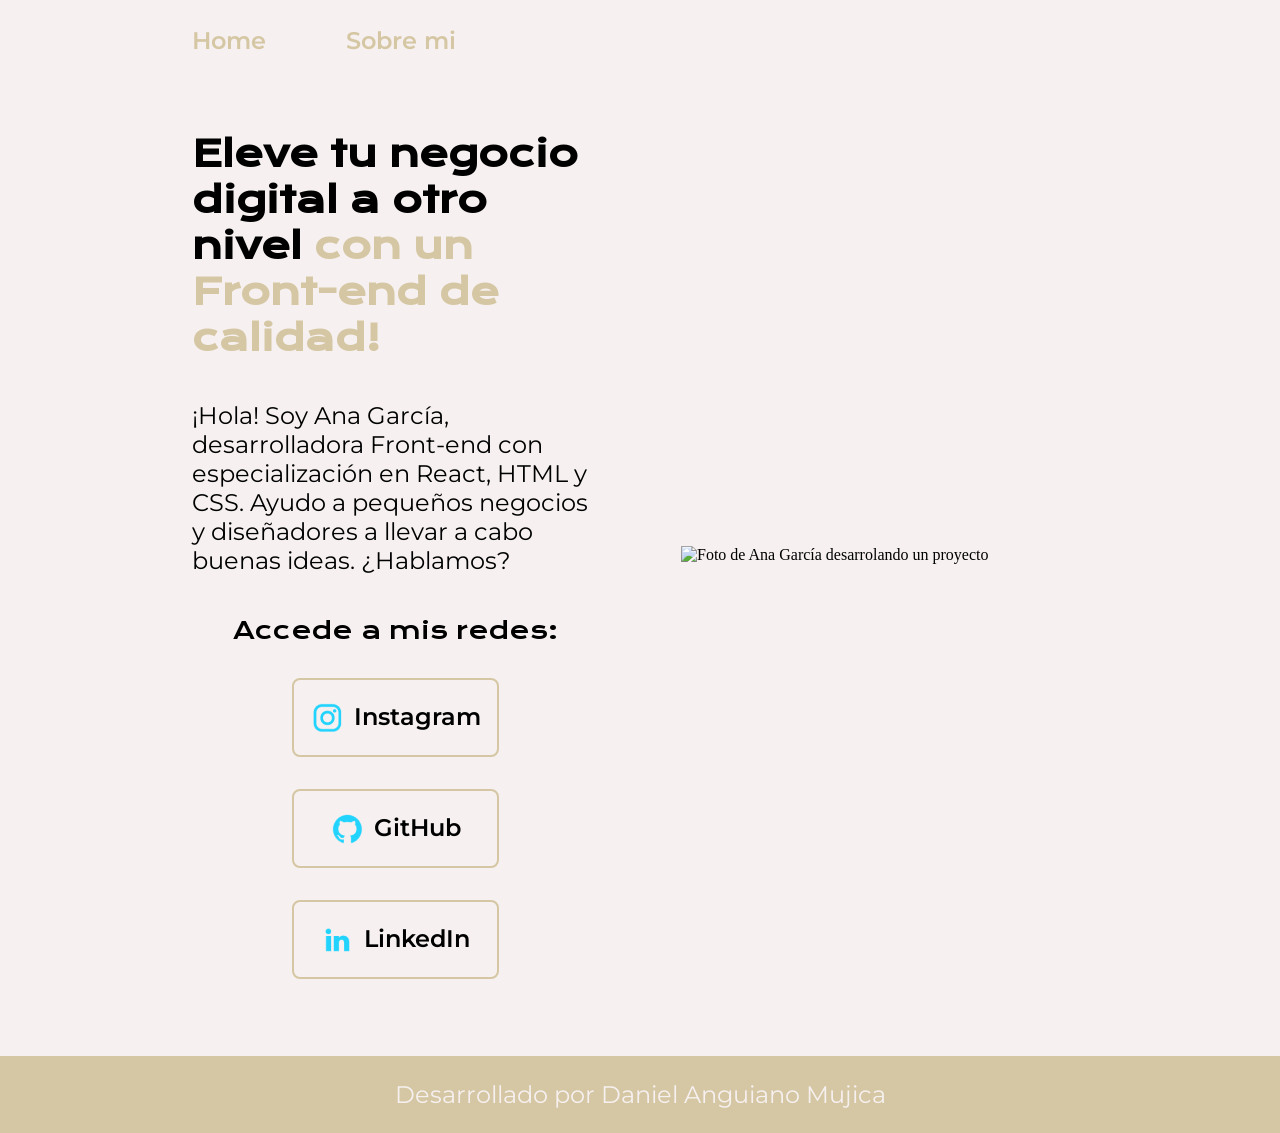
==== index.html @ 5cc5e41d "creando el proyecto con base a Alura" ====
<!DOCTYPE html>
<html lang="es-mx">
<head>
    <meta charset="UTF-8"> 
    <meta http-equiv="X-UA-Compatible" content="IE=edge">
    <meta name="viewport" content="width=device-width, initial-scale=1.0">
    <title>Portafolio</title>
    <link rel="stylesheet" href="./styles/style.css">

</head>
<body>
    <header class="header">
        <nav class="hader__menu">
            <a class="header__menu__link" href="index.html">Home</a>
            <a class="header__menu__link" href="about.html">Sobre mi</a>
        </nav>
    </header>
    <main class="presentacion">
        <section class="presentacion__contenido">
            <h1 class="presentacion__contenido__titulo">
                Eleve tu negocio digital a otro nivel 
                <strong class="titulo-destaque">con un Front-end de calidad!
                </strong></h1>
                <p class="presentacion__contenido__texto">¡Hola! Soy Ana García, desarrolladora Front-end con
                    especialización en React, HTML y CSS. Ayudo a pequeños
                    negocios y diseñadores a llevar a cabo buenas ideas.
                    ¿Hablamos?

                </p>
                <div class="presentacion__enlaces">
                    <h2 class="presentacion__enlaces__subtitulo">Accede a mis redes:</h2>
                    <a class="presentacion__enlaces__link" href="https://instagram.com/"><img src="./assets/instagram.png">Instagram</a>
                    <a class="presentacion__enlaces__link" href="https://github.com/"><img src="./assets/github.png">GitHub</a>
                    <a class="presentacion__enlaces__link" href="https://linkedin.com/"><img src="./assets/linkedin.png">LinkedIn</a>
                </div>
               
        </section>
            <img class="presentacion__imagen"  src="./assets/Imagem.png" alt="Foto de Ana García desarrolando un proyecto">
    </main>
    <footer class="footer">
        <p>Desarrollado por Daniel Anguiano Mujica</p>
    </footer>
</body>
</html>
---- styles/style.css ----
@import url('https://fonts.googleapis.com/css2?family=Krona+One&family=Montserrat:wght@400;600&display=swap');

:root{
    --color--primario:#F6F0F0;
    --color--secundario:#000000;
    --color--terciario:#D5C7A3;
    --color--hover:#BDB395;
    --fuente--montserrat: 'montserrat', sans serif;
    --fuente--krona: 'krona one', sans serif;
}
* {
    padding: 0;
    margin:0;
}

body{
    
    box-sizing: border-box;
    background-color: var(--color--primario);
    color: var(--color--secundario);
}
.header{
padding: 2% 0% 0% 15%;
}
.hader__menu{
display: flex;
gap: 80px;

}
.header__menu__link{
    font-family:var(--fuente--montserrat);
    font-size: 1.5rem;
    font-weight: 600;
    color: var(--color--terciario);
    text-decoration: none;
}


.presentacion {
    padding: 6% 15%;
    display: flex;
    align-items: center;
    justify-content: space-between;
    gap: 82px;
}

.presentacion__contenido{
    width: 50%;
    display: flex;
    flex-direction: column;
    gap: 40px;
}

.presentacion__contenido__titulo{
    font-size: 2.25rem;
    font-family: var(--fuente--krona);
}

.titulo-destaque {
    color: var(--color--terciario) ;
}


.presentacion__contenido__texto{
    font-size: 1.5rem;
    font-family: var(--fuente--montserrat);
}

.presentacion__enlaces{
    display: flex;
    justify-content: space-between;
    flex-direction: column;
    align-items: center;
    gap: 32px;
}

.presentacion__enlaces__subtitulo{
    font-family: var(--fuente--krona);
    font-size: 1.5rem;
    font-weight: 400;


}
.presentacion__enlaces__link{

    width: 50%;
    text-align: center;
    border-radius: 8px;
    font-size: 1.5rem;
    font-weight: 600;
    padding: 21.5px 0;
    text-decoration: none;
    color:var(--color--secundario);
    font-family: var(--fuente--montserrat);
    border: 2px solid var(--color--terciario);
    display: flex;
    justify-content: center;
    gap: 10px;
}
.presentacion__enlaces__link:hover{
    background-color:var(--color--hover);
}
.footer{
    background-color: var(--color--terciario);
    padding: 24px;
    color: var(--color--primario);
    text-align: center;
    font-family:var(--fuente--montserrat);
    font-size: 1.5rem;
    font-weight: 400;
}

.presentacion__imagen{
    width: 50%;
}
@media(max-width: 1200px){
    .header{
        padding: 10%;
    }
    .hader__menu{
        justify-content: center;
    }
 .presentacion{
    flex-direction: column-reverse;
    padding: 5%;

 }
 .presentacion__contenido{
    width: auto;
 }
}
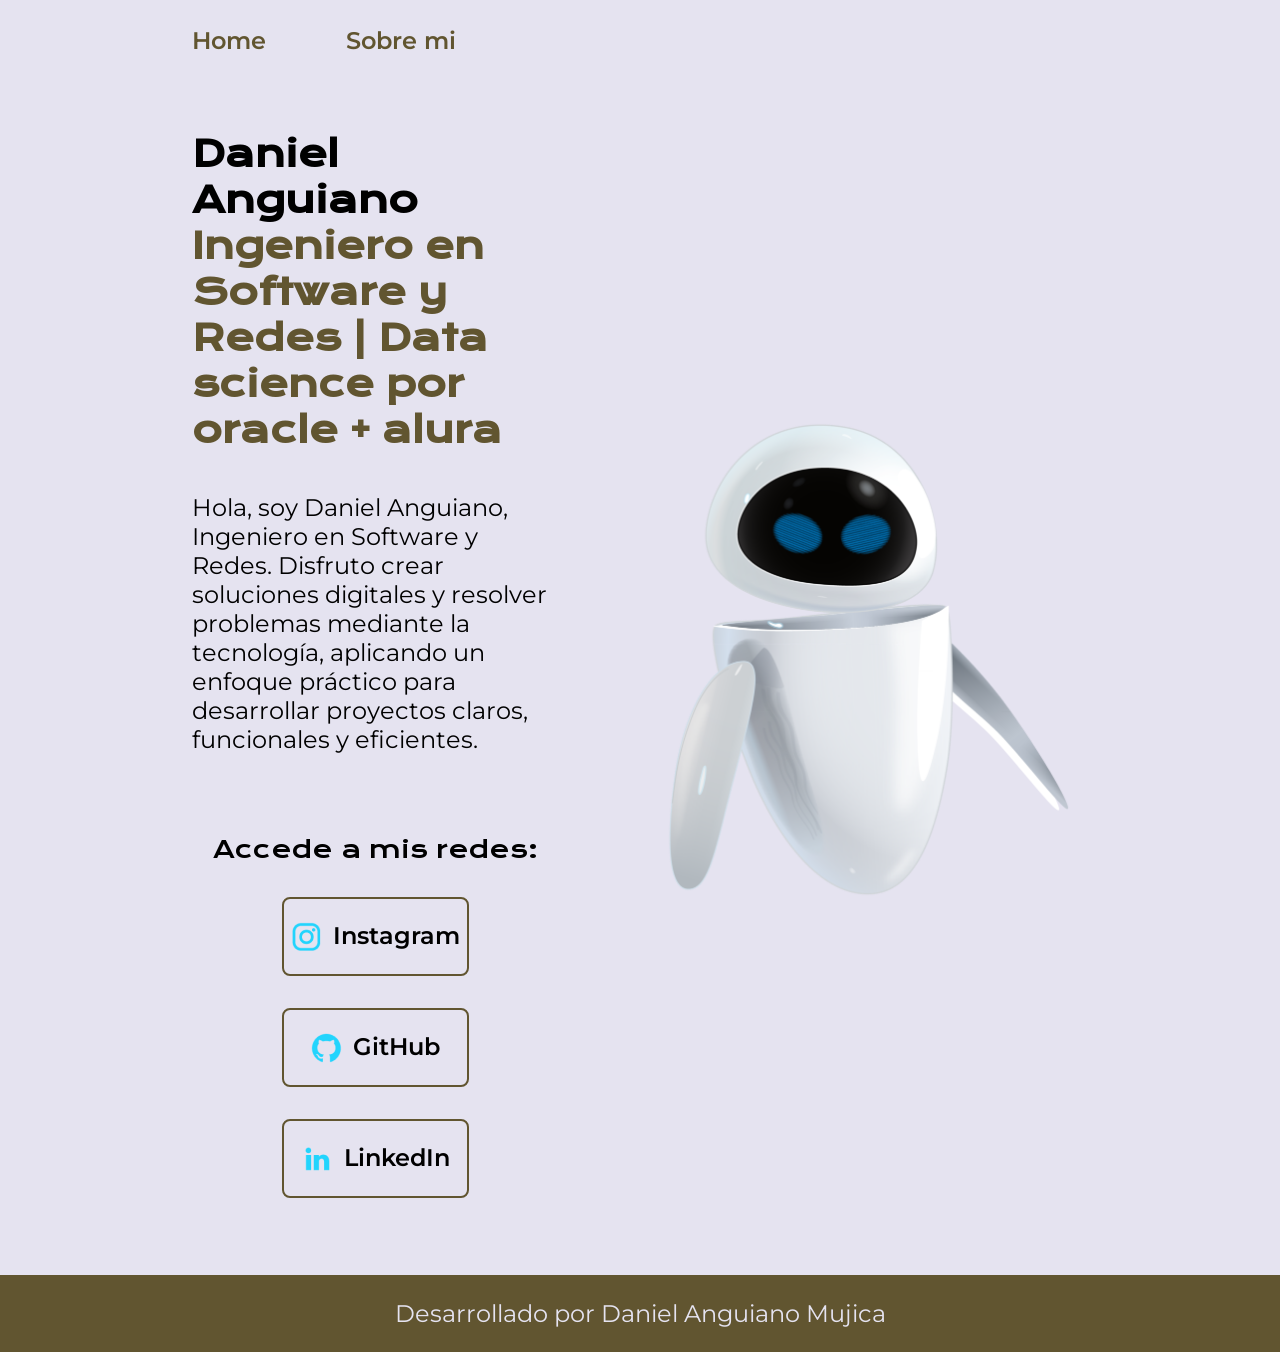
==== commit ddea1226: "actualizacion de plantilla y contenido a personalizar con mi marca personal." ====
--- a/index.html
+++ b/index.html
@@ -18,24 +18,22 @@
     <main class="presentacion">
         <section class="presentacion__contenido">
             <h1 class="presentacion__contenido__titulo">
-                Eleve tu negocio digital a otro nivel 
-                <strong class="titulo-destaque">con un Front-end de calidad!
+               Daniel Anguiano 
+                <strong class="titulo-destaque"> Ingeniero en Software y Redes | Data science por oracle + alura
                 </strong></h1>
-                <p class="presentacion__contenido__texto">¡Hola! Soy Ana García, desarrolladora Front-end con
-                    especialización en React, HTML y CSS. Ayudo a pequeños
-                    negocios y diseñadores a llevar a cabo buenas ideas.
-                    ¿Hablamos?
+                <p class="presentacion__contenido__texto">Hola, soy Daniel Anguiano, Ingeniero en Software y Redes. Disfruto crear soluciones digitales y resolver problemas mediante la tecnología, aplicando un enfoque práctico para desarrollar proyectos claros, funcionales y eficientes.
+</p>
 
                 </p>
                 <div class="presentacion__enlaces">
                     <h2 class="presentacion__enlaces__subtitulo">Accede a mis redes:</h2>
                     <a class="presentacion__enlaces__link" href="https://instagram.com/"><img src="./assets/instagram.png">Instagram</a>
-                    <a class="presentacion__enlaces__link" href="https://github.com/"><img src="./assets/github.png">GitHub</a>
-                    <a class="presentacion__enlaces__link" href="https://linkedin.com/"><img src="./assets/linkedin.png">LinkedIn</a>
+                    <a class="presentacion__enlaces__link" href="https://github.com/dan5818/"><img src="./assets/github.png">GitHub</a>
+                    <a class="presentacion__enlaces__link" href="https://linkedin.com/in/danguiano/"><img src="./assets/linkedin.png">LinkedIn</a>
                 </div>
                
         </section>
-            <img class="presentacion__imagen"  src="./assets/Imagem.png" alt="Foto de Ana García desarrolando un proyecto">
+            <img class="presentacion__imagen"  src="./assets/robot.png" alt="Foto de Daniel Anguiano">
     </main>
     <footer class="footer">
         <p>Desarrollado por Daniel Anguiano Mujica</p>
--- a/styles/style.css
+++ b/styles/style.css
@@ -1,9 +1,9 @@
 @import url('https://fonts.googleapis.com/css2?family=Krona+One&family=Montserrat:wght@400;600&display=swap');
 
 :root{
-    --color--primario:#F6F0F0;
+    --color--primario:#e5e3f0;
     --color--secundario:#000000;
-    --color--terciario:#D5C7A3;
+    --color--terciario:#615530;
     --color--hover:#BDB395;
     --fuente--montserrat: 'montserrat', sans serif;
     --fuente--krona: 'krona one', sans serif;
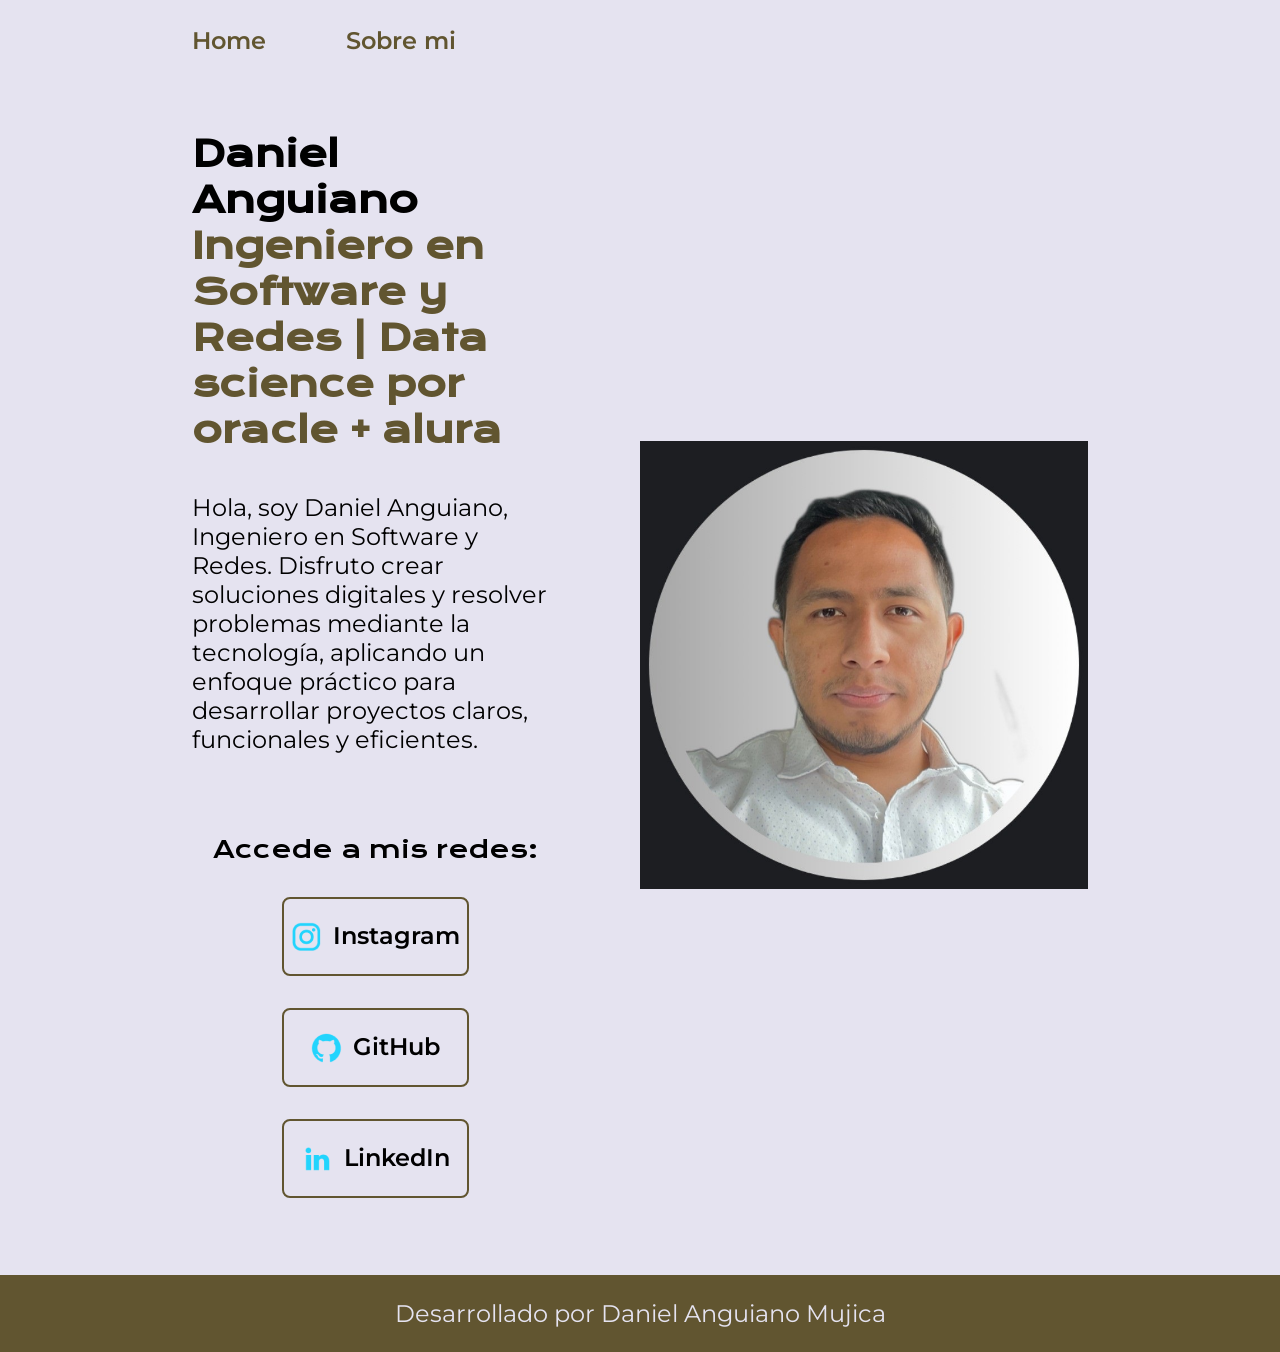
==== commit abfa7539: "actualizacion de imagen" ====
--- a/index.html
+++ b/index.html
@@ -33,7 +33,7 @@
                 </div>
                
         </section>
-            <img class="presentacion__imagen"  src="./assets/robot.png" alt="Foto de Daniel Anguiano">
+            <img class="presentacion__imagen"  src="./assets/Imagem.png" alt="Foto de Daniel Anguiano">
     </main>
     <footer class="footer">
         <p>Desarrollado por Daniel Anguiano Mujica</p>
